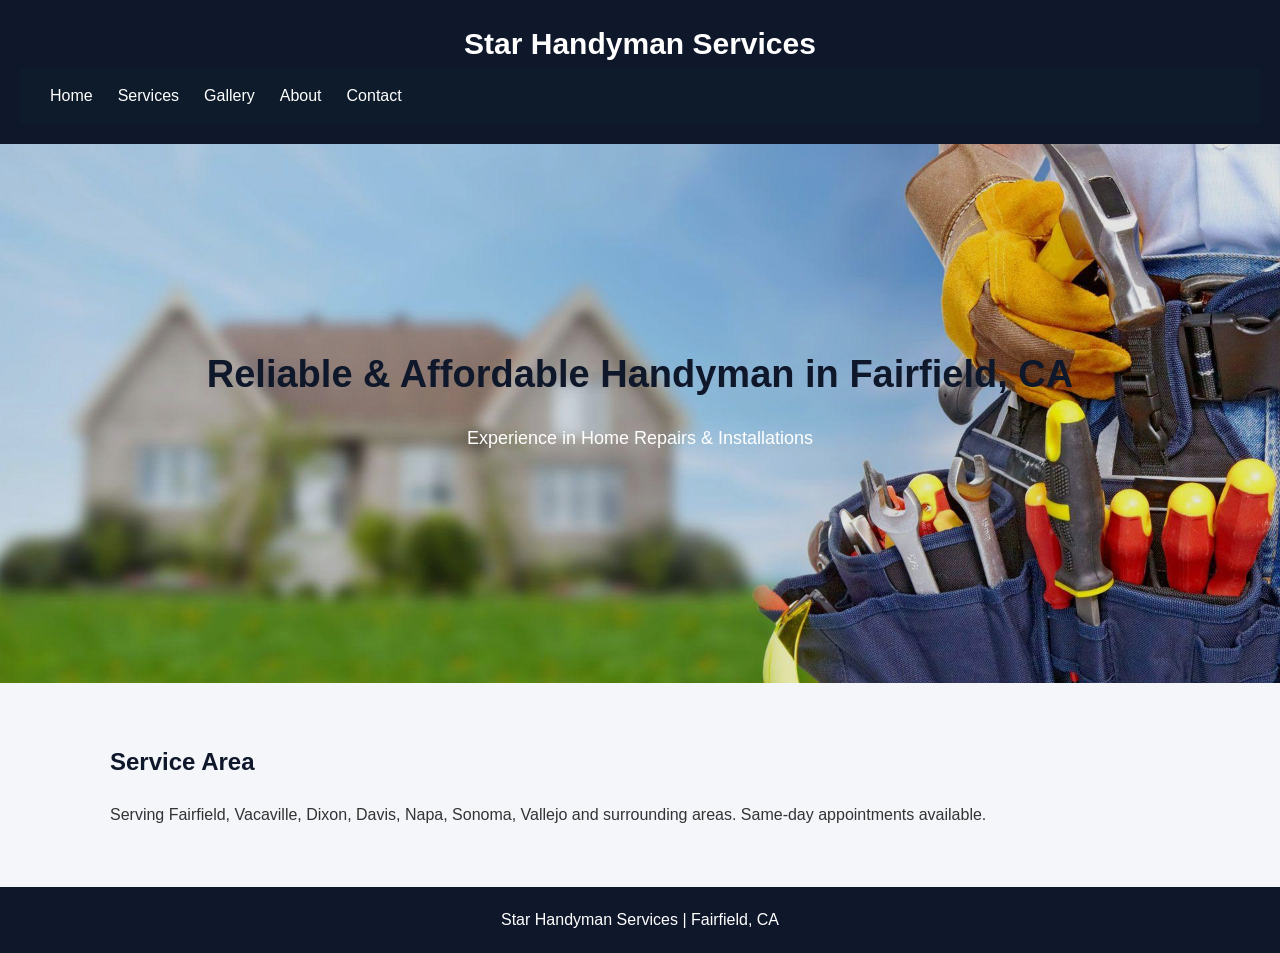
==== index.html @ 66b85f82 "Update index.html" ====
<!DOCTYPE html>
<html lang="en">
<head>
<meta charset="UTF-8">
<meta name="viewport" content="width=device-width, initial-scale=1.0">
<title>Star Handyman Services - Home</title>
<link rel="icon" href="logo.jpg">
<link rel="stylesheet" href="style.css">
<link rel="canonical" href="https://starhandymanca.com/">  
</head>

<body>
<header>
  <h1>Star Handyman Services</h1>
  <nav class="navbar">
    <ul class="nav-links" id="navLinks">
      <li><a href="index.html">Home</a></li>
      <li><a href="services.html">Services</a></li>
      <li><a href="gallery.html">Gallery</a></li>
      <li><a href="about.html">About</a></li>
      <li><a href="contact.html">Contact</a></li>
    </ul>  
  </nav>
</header>

<div class="hero">
  <h2>Reliable & Affordable Handyman in Fairfield, CA</h2>
  <p>Experience in Home Repairs & Installations</p>
</div>

<section>
  <h2>Service Area</h2>
  <p>Serving Fairfield, Vacaville, Dixon, Davis, Napa, Sonoma, Vallejo and surrounding areas. Same-day appointments available.</p>
</section>

<footer>
  <p>Star Handyman Services | Fairfield, CA</p>
</footer>

</body>
</html>
---- style.css ----
/* ===== Reset & Base Styles ===== */
*{margin:0;padding:0;box-sizing:border-box;font-family:Arial, sans-serif;}
body{background:#f4f6f9;color:#333;line-height:1.6;}
a{text-decoration:none;}

/* ===== Header & Navbar ===== */
header{
  background:#0f172a;color:white;padding:20px;text-align:center;
}
header h1{font-size:30px;}
.navbar{display:flex;justify-content:space-between;align-items:center;background:#0d1b2a;padding:15px 30px;position:sticky;top:0;z-index:1000;}
.nav-links{list-style:none;display:flex;gap:25px;}
.nav-links li a{color:white;font-weight:500;transition:0.3s ease;}
.nav-links li a:hover{color:#fca311;}
.call-btn, .btn{background:#fca311;color:#000;font-weight:bold;padding:8px 14px;border-radius:6px;}
.call-btn:hover, .btn:hover{background:#ffba42;cursor:pointer;}
.menu-toggle{display:none;font-size:26px;color:white;cursor:pointer;}
@media (max-width:768px){
  .nav-links{position:absolute;top:65px;right:0;background:#0d1b2a;flex-direction:column;width:100%;text-align:center;display:none;padding:20px 0;}
  .nav-links li{margin:10px 0;}
  .menu-toggle{display:block;}
}
.nav-links.active{display:flex;}

/* ===== Hero ===== */
.hero{
  background:linear-gradient(rgba(0,0,0,0.1), rgba(0,0,0,0.1)), url('3rd pic.jpg');
  background-size:cover;background-position:center;color:white;text-align:center;padding:200px 10px;
}
.hero h2{font-size:38px;margin-bottom:20px;}
.hero p{font-size:18px;margin-bottom:30px;}
@media(max-width:768px){.hero h2{font-size:28px;}}

/* ===== Sections ===== */
section{padding:60px 20px;max-width:1100px;margin:auto;}
h2{text-align:top-left;margin-bottom:20px;color:#0f172a;}

/* ===== Grid / Cards ===== */
.grid{display:grid;grid-template-columns:repeat(auto-fit,minmax(250px,1fr));gap:25px;}
.card{background:white;padding:25px;border-radius:10px;box-shadow:0 4px 12px rgba(0,0,0,0.1);text-align:center;}
.card button{margin-top:15px;padding:10px 15px;background:#2563eb;color:white;border:none;border-radius:6px;font-weight:bold;cursor:pointer;}
.card button:hover{background:#e36414;}

/* ===== Gallery ===== */
.gallery{display:flex;gap:15px;flex-wrap:wrap;justify-content:center;}
.gallery img{width:300px;height:200px;object-fit:cover;border-radius:10px;}
.gallery img:hover{transform:scale(1.05);transition:0.3s;}

/* ===== CTA ===== */
.cta{background:#2563eb;color:white;text-align:center;padding:40px 20px;}
.cta .btn{background:#ffba42;color:#000;}

/* ===== Footer ===== */
footer{background:#0f172a;color:white;text-align:center;padding:20px;}

/* ===== Popup ===== */
.popup{display:none;position:fixed;top:0;left:0;width:100%;height:100%;background:rgba(0,0,0,0.6);z-index:1000;}
.popup-content{background:white;padding:20px;width:90%;max-width:400px;margin:10% auto;border-radius:10px;display:flex;flex-direction:column;gap:10px;}
.popup-content input, .popup-content textarea{padding:10px;border-radius:6px;border:1px solid #ccc;}
.popup-content button{padding:10px;background:#2563eb;color:white;border:none;border-radius:6px;font-weight:bold;cursor:pointer;}
.close{text-align:right;cursor:pointer;font-size:20px;}
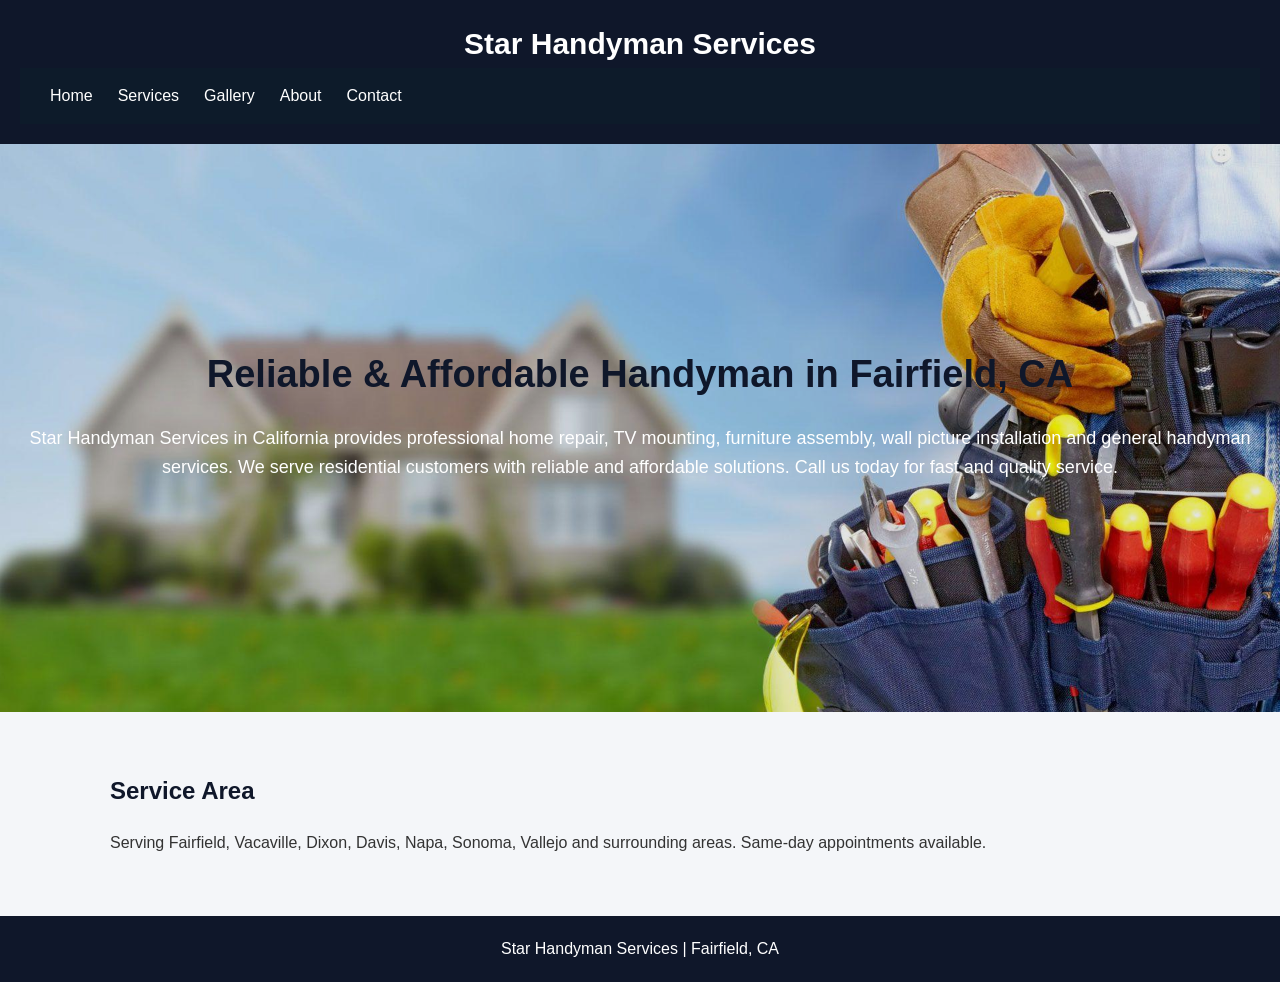
==== commit 706a44b4: "Update index.html" ====
--- a/index.html
+++ b/index.html
@@ -26,7 +26,7 @@
 
 <div class="hero">
   <h2>Reliable & Affordable Handyman in Fairfield, CA</h2>
-  <p>Experience in Home Repairs & Installations</p>
+  <p>Star Handyman Services in California provides professional home repair, TV mounting, furniture assembly, wall picture installation and general handyman services. We serve residential customers with reliable and affordable solutions. Call us today for fast and quality service.</p>
 </div>
 
 <section>
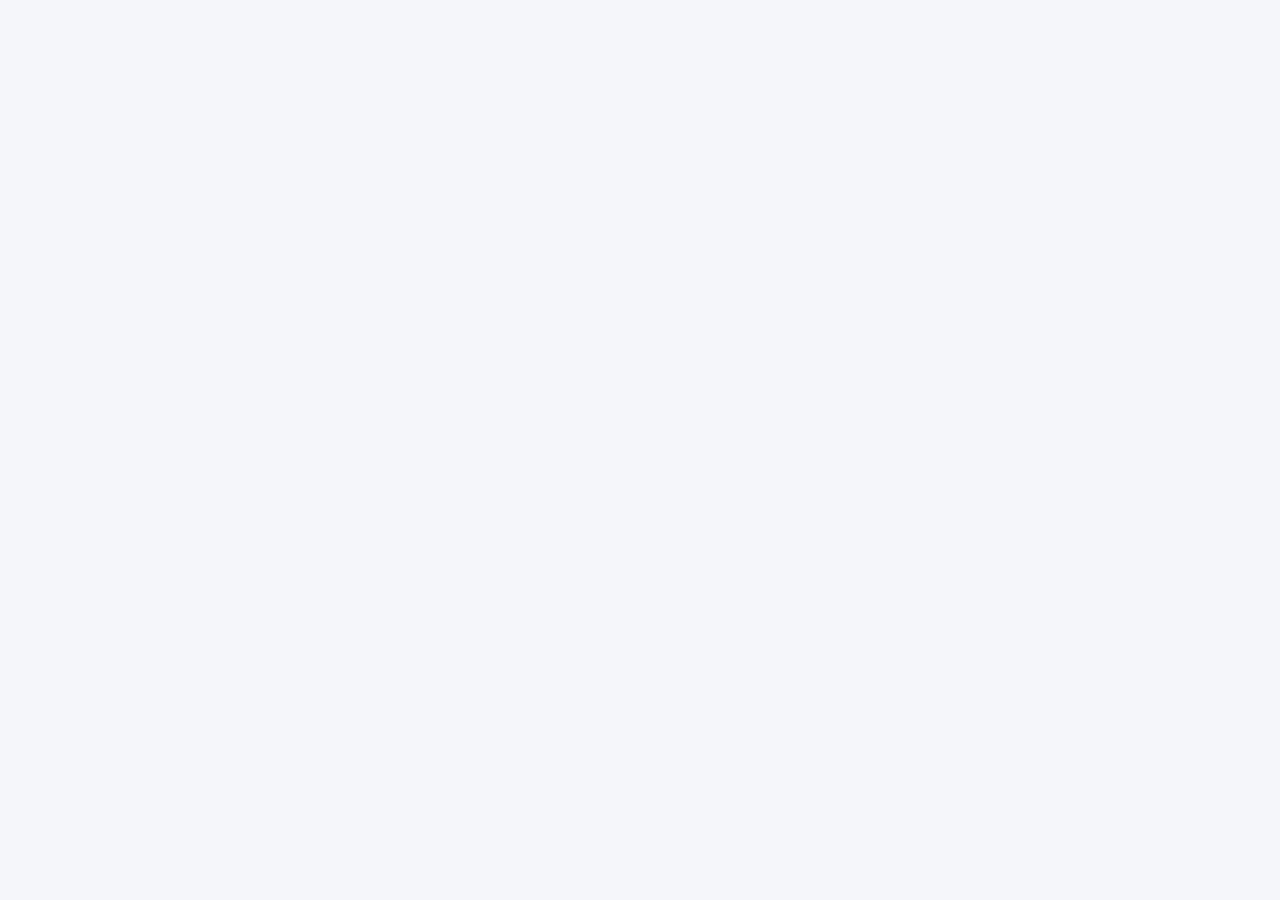
==== commit ec794147: "Update index.html" ====
--- a/index.html
+++ b/index.html
@@ -7,6 +7,7 @@
 <title>Star Handyman Services - Home</title>
 <link rel="icon" href="logo.jpg">
 <link rel="stylesheet" href="style.css">
+<script src="script.js" defer></sript>  
 <link rel="canonical" href="https://starhandymanca.com/">  
 </head>
 
@@ -20,8 +21,10 @@
       <li><a href="gallery.html">Gallery</a></li>
       <li><a href="about.html">About</a></li>
       <li><a href="contact.html">Contact</a></li>
-    </ul>  
-  </nav>
+    </ul> 
+    <div class="menu-toggle" onclick="toggleMenu()">☰</div>
+    <a href="tel:7076486070" class="btn">📞 Call Now</a>
+ </nav>
 </header>
 
 <div class="hero">
@@ -36,6 +39,7 @@
 
 <footer>
   <p>Star Handyman Services | Fairfield, CA</p>
+  <p>Email: starhandymanca@gmail.com</p>
 </footer>
 
 </body>
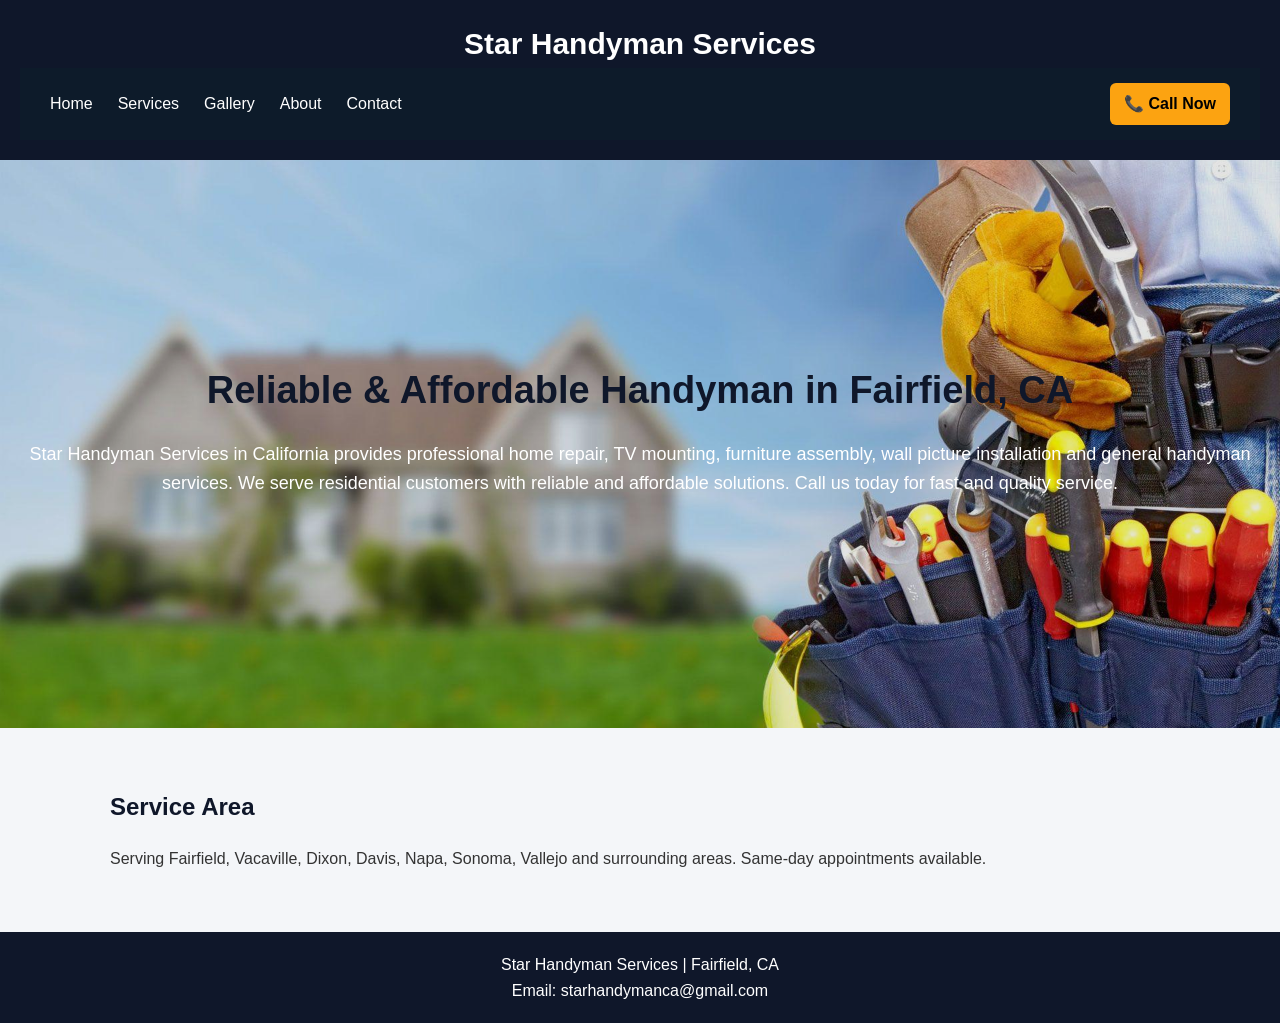
==== commit 1d58cd10: "Update index.html" ====
--- a/index.html
+++ b/index.html
@@ -7,7 +7,6 @@
 <title>Star Handyman Services - Home</title>
 <link rel="icon" href="logo.jpg">
 <link rel="stylesheet" href="style.css">
-<script src="script.js" defer></sript>  
 <link rel="canonical" href="https://starhandymanca.com/">  
 </head>
 
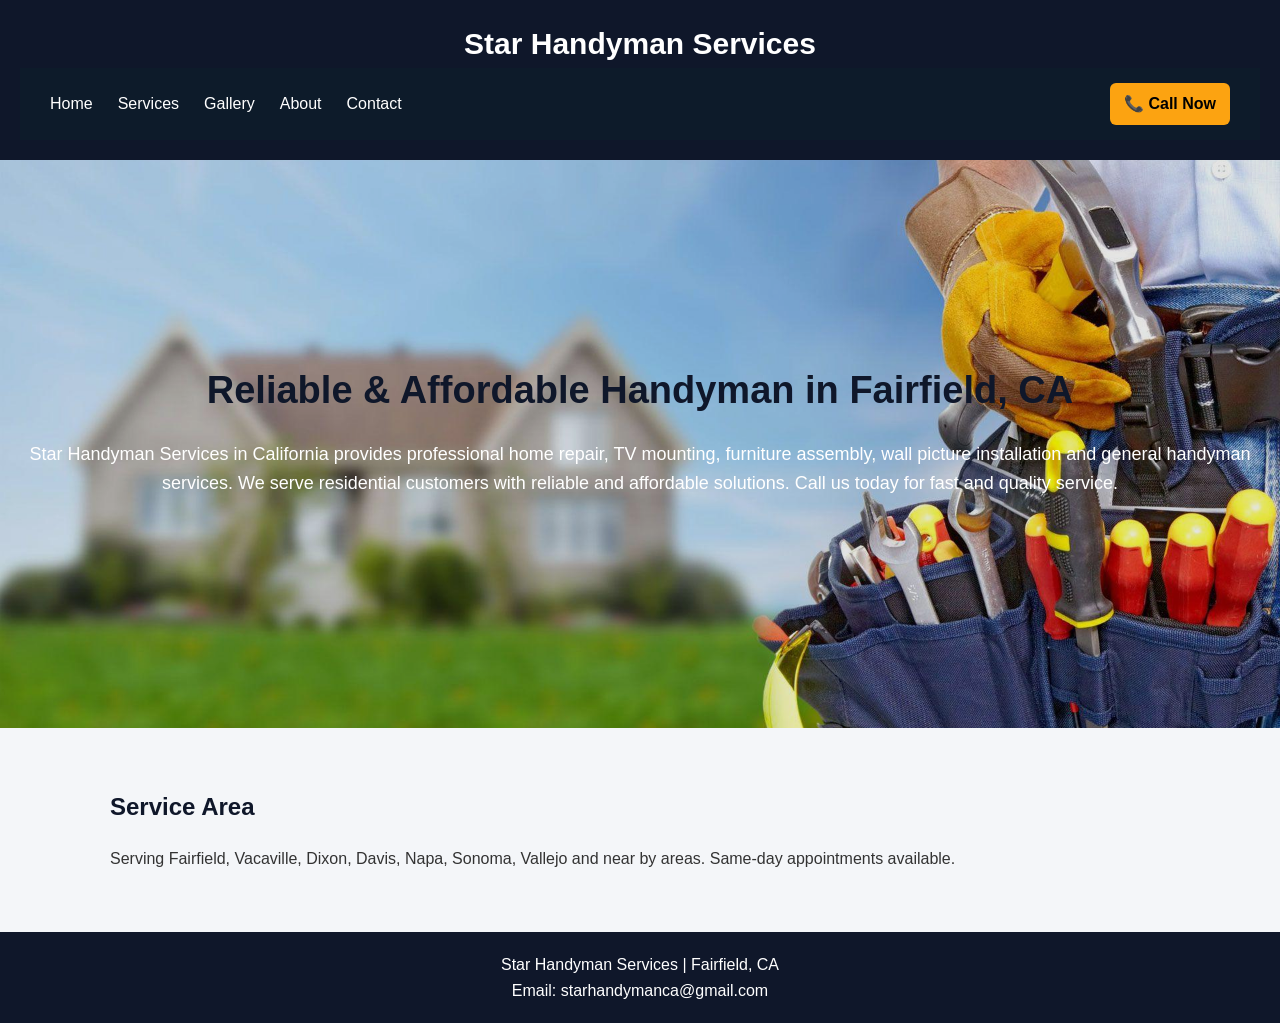
==== commit 658e04f5: "Update index.html" ====
--- a/index.html
+++ b/index.html
@@ -4,9 +4,13 @@
 <head>
 <meta charset="UTF-8">
 <meta name="viewport" content="width=device-width, initial-scale=1.0">
+<meta name="description" content="Affordable handyman services in Fairfield, CA. TV mounting, furniture assembly, home repairs, apartment maintenance and more. Call Star Handyman Services today.">
+<meta name="keywords" content="handyman near me, handyman Fairfield CA, TV mounting Fairfield, furniture assembly near me, home repair services Fairfield, apartment maintenance handyman, install blinds Fairfield, mounting services near me, local handyman services, affordable handyman Fairfield CA">
+<meta name="robots" content="index, follow">  
 <title>Star Handyman Services - Home</title>
 <link rel="icon" href="logo.jpg">
 <link rel="stylesheet" href="style.css">
+<script src="script.js" defer></script>
 <link rel="canonical" href="https://starhandymanca.com/">  
 </head>
 
@@ -33,13 +37,32 @@
 
 <section>
   <h2>Service Area</h2>
-  <p>Serving Fairfield, Vacaville, Dixon, Davis, Napa, Sonoma, Vallejo and surrounding areas. Same-day appointments available.</p>
+  <p>Serving Fairfield, Vacaville, Dixon, Davis, Napa, Sonoma, Vallejo and near by areas. Same-day appointments available.</p>
 </section>
 
 <footer>
   <p>Star Handyman Services | Fairfield, CA</p>
   <p>Email: starhandymanca@gmail.com</p>
 </footer>
+<!-- Booking popup (same as index.html) -->
+<div id="bookingPopup" class="popup">
+  <div class="popup-content">
+    <span class="close" onclick="closeBooking()">&times;</span>
+    <h3 id="serviceTitle"></h3>
+    <form onsubmit="submitBooking(event)">
+      <input type="hidden" id="hiddenService" name="service">
+      <input type="date" name="date" required>
+      <input type="text" name="name" placeholder="Name" required>
+      <input type="tel" name="phone" placeholder="Phone" required>
+      <input type="text" name="address" placeholder="Address" required>
+      <textarea name="description" placeholder="Description" required></textarea>
+      <button type="submit">Submit Booking</button>
+    </form>
+    <div id="confirmationMessage" style="display:none; color:green; font-weight:bold;">
+      ✅ Booking received! We will contact you soon.
+    </div>
+  </div>
+</div>
 
 </body>
 </html>
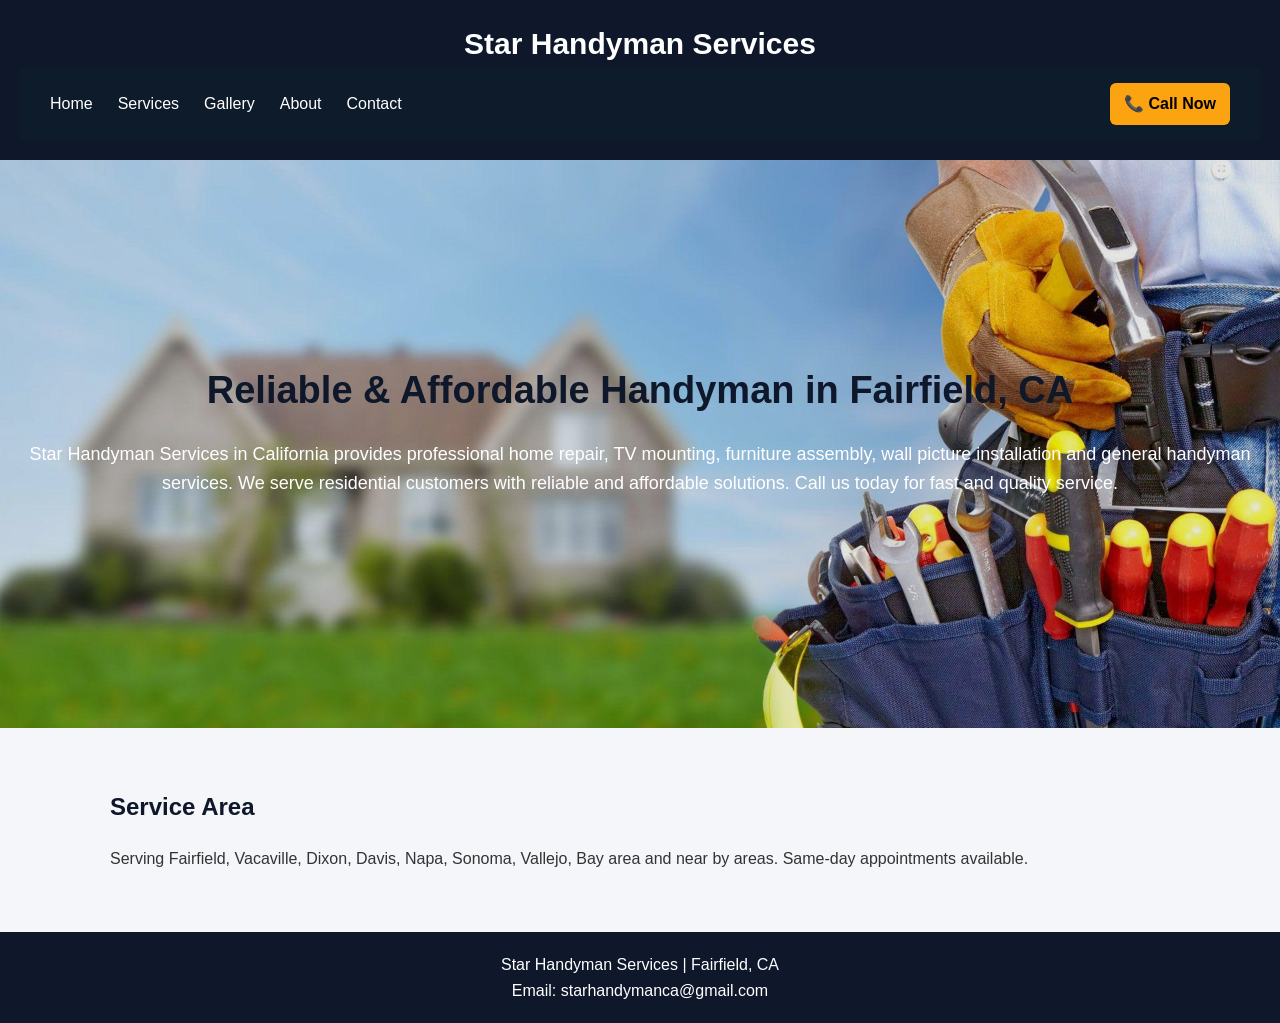
==== commit d31402b2: "Update index.html" ====
--- a/index.html
+++ b/index.html
@@ -4,8 +4,8 @@
 <head>
 <meta charset="UTF-8">
 <meta name="viewport" content="width=device-width, initial-scale=1.0">
-<meta name="description" content="Affordable handyman services in Fairfield, CA. TV mounting, furniture assembly, home repairs, apartment maintenance and more. Call Star Handyman Services today.">
-<meta name="keywords" content="handyman near me, handyman Fairfield CA, TV mounting Fairfield, furniture assembly near me, home repair services Fairfield, apartment maintenance handyman, install blinds Fairfield, mounting services near me, local handyman services, affordable handyman Fairfield CA">
+<meta name="description" content="Affordable handyman services in Fairfield, CA. TV mounting, furniture assembly, basic electrical, basic plumbing,  home repairs, apartment maintenance and more. Call Star Handyman Services today.">
+<meta name="keywords" content="handyman near me, handyman Fairfield CA, TV mounting Fairfield, furniture assembly near me, basic electrical near fairfield and bay area, basic plumbing near fairfield and bay area, home repair services Fairfield, apartment maintenance handyman, install blinds Fairfield, mounting services near me, local handyman services, affordable handyman Fairfield CA">
 <meta name="robots" content="index, follow">  
 <title>Star Handyman Services - Home</title>
 <link rel="icon" href="logo.jpg">
@@ -37,7 +37,7 @@
 
 <section>
   <h2>Service Area</h2>
-  <p>Serving Fairfield, Vacaville, Dixon, Davis, Napa, Sonoma, Vallejo and near by areas. Same-day appointments available.</p>
+  <p>Serving Fairfield, Vacaville, Dixon, Davis, Napa, Sonoma, Vallejo, Bay area and near by areas. Same-day appointments available.</p>
 </section>
 
 <footer>
